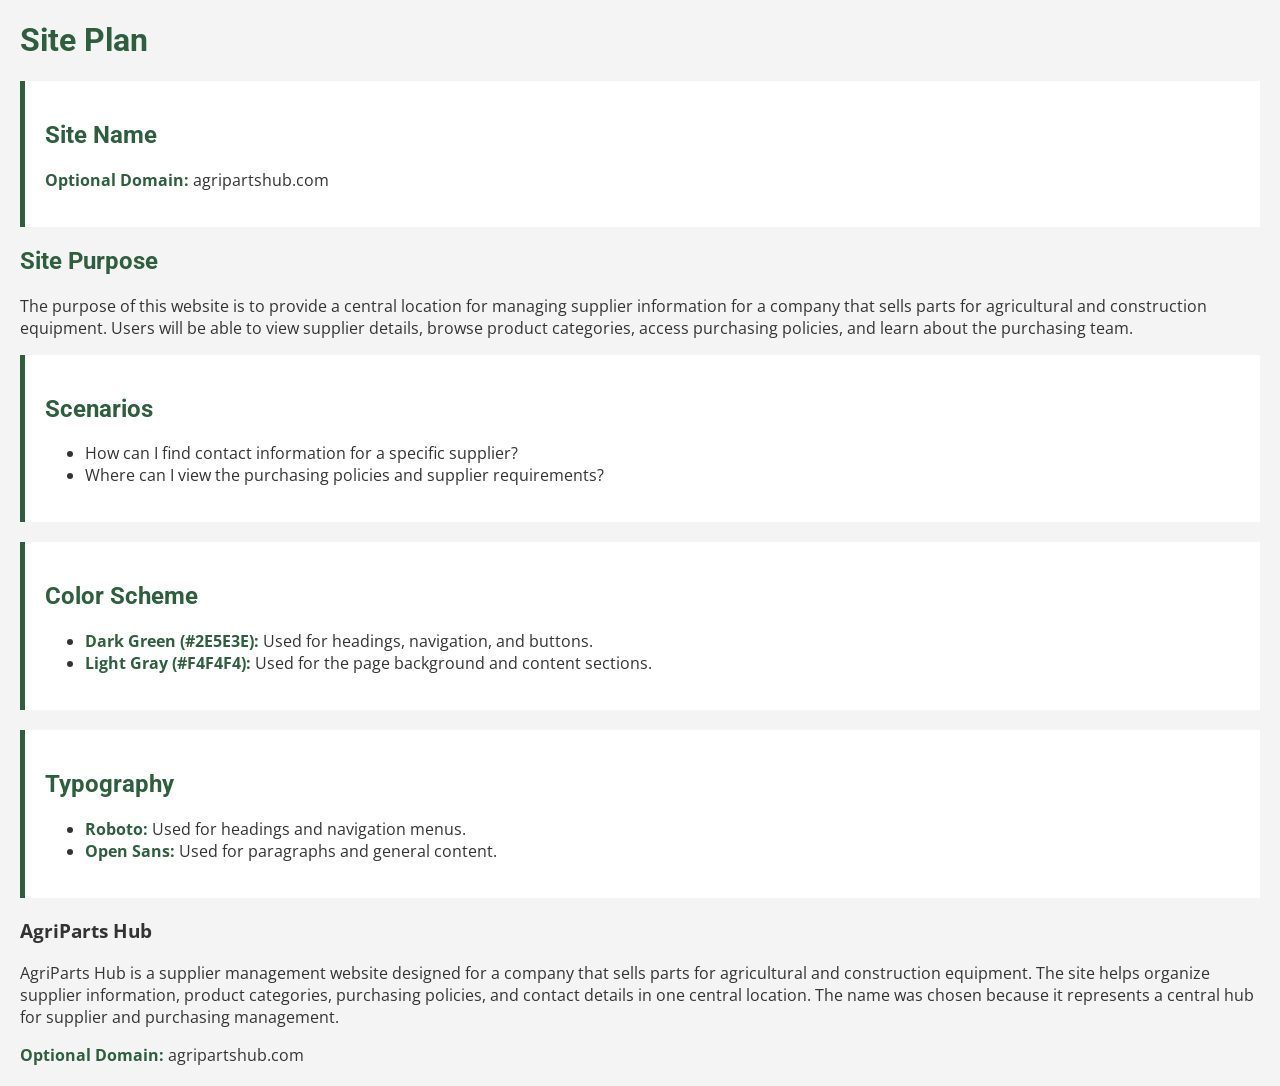
==== week05/siteplan.html @ 8150c711 "Complete site plan page" ====
<!DOCTYPE html>
<html lang="en">

<head>
    <meta charset="UTF-8">
    <meta name="viewport" content="width=device-width, initial-scale=1.0">
    <title>Site Plan - AgriParts Hub</title>
    <link rel="stylesheet" href="styles/siteplan.css">
    <link rel="preconnect" href="https://fonts.googleapis.com">
    <link rel="preconnect" href="https://fonts.gstatic.com" crossorigin>
    <link href="https://fonts.googleapis.com/css2?family=Open+Sans:wght@400;600&family=Roboto:wght@400;700&display=swap" rel="stylesheet">
</head>

<body>

    <header>
        <h1>Site Plan</h1>
    </header>

    <main>

       <section>

    <h2>Site Name</h2>
   
    <p><strong>Optional Domain:</strong> agripartshub.com</p>
</section>

</section>
    <h2>Site Purpose</h2>

    <p>
        The purpose of this website is to provide a central location for managing
        supplier information for a company that sells parts for agricultural and
        construction equipment. Users will be able to view supplier details,
        browse product categories, access purchasing policies, and learn about
        the purchasing team.
    </p>

</section>

<section>
        <h2>Scenarios</h2>
        <ul>
            <li>How can I find contact information for a specific supplier?</li>
            <li>Where can I view the purchasing policies and supplier requirements?</li>
        </ul>
    </section>

    <section>
    <h2>Color Scheme</h2>

    <ul>
        <li><strong>Dark Green (#2E5E3E):</strong> Used for headings, navigation, and buttons.</li>
        <li><strong>Light Gray (#F4F4F4):</strong> Used for the page background and content sections.</li>
    </ul>
</section>

<section>
    <h2>Typography</h2>

    <ul>
        <li><strong>Roboto:</strong> Used for headings and navigation menus.</li>
        <li><strong>Open Sans:</strong> Used for paragraphs and general content.</li>
    </ul>
</section>


            <h3>AgriParts Hub</h3>

            <p>
                AgriParts Hub is a supplier management website designed for a company
                that sells parts for agricultural and construction equipment. The site
                helps organize supplier information, product categories, purchasing
                policies, and contact details in one central location. The name was
                chosen because it represents a central hub for supplier and purchasing
                management.
            </p>

            <p>
                <strong>Optional Domain:</strong> agripartshub.com
            </p>

        </section>

    </main>

</body>

</html>
---- week05/styles/siteplan.css ----
body {
    font-family: "Open Sans", sans-serif;
    background-color: #F4F4F4;
    color: #333;
    margin: 20px;
}

h1,
h2 {
    font-family: "Roboto", sans-serif;
    color: #2E5E3E;
}

section {
    background: white;
    padding: 20px;
    margin-bottom: 20px;
    border-left: 5px solid #2E5E3E;
}

strong {
    color: #2E5E3E;
}
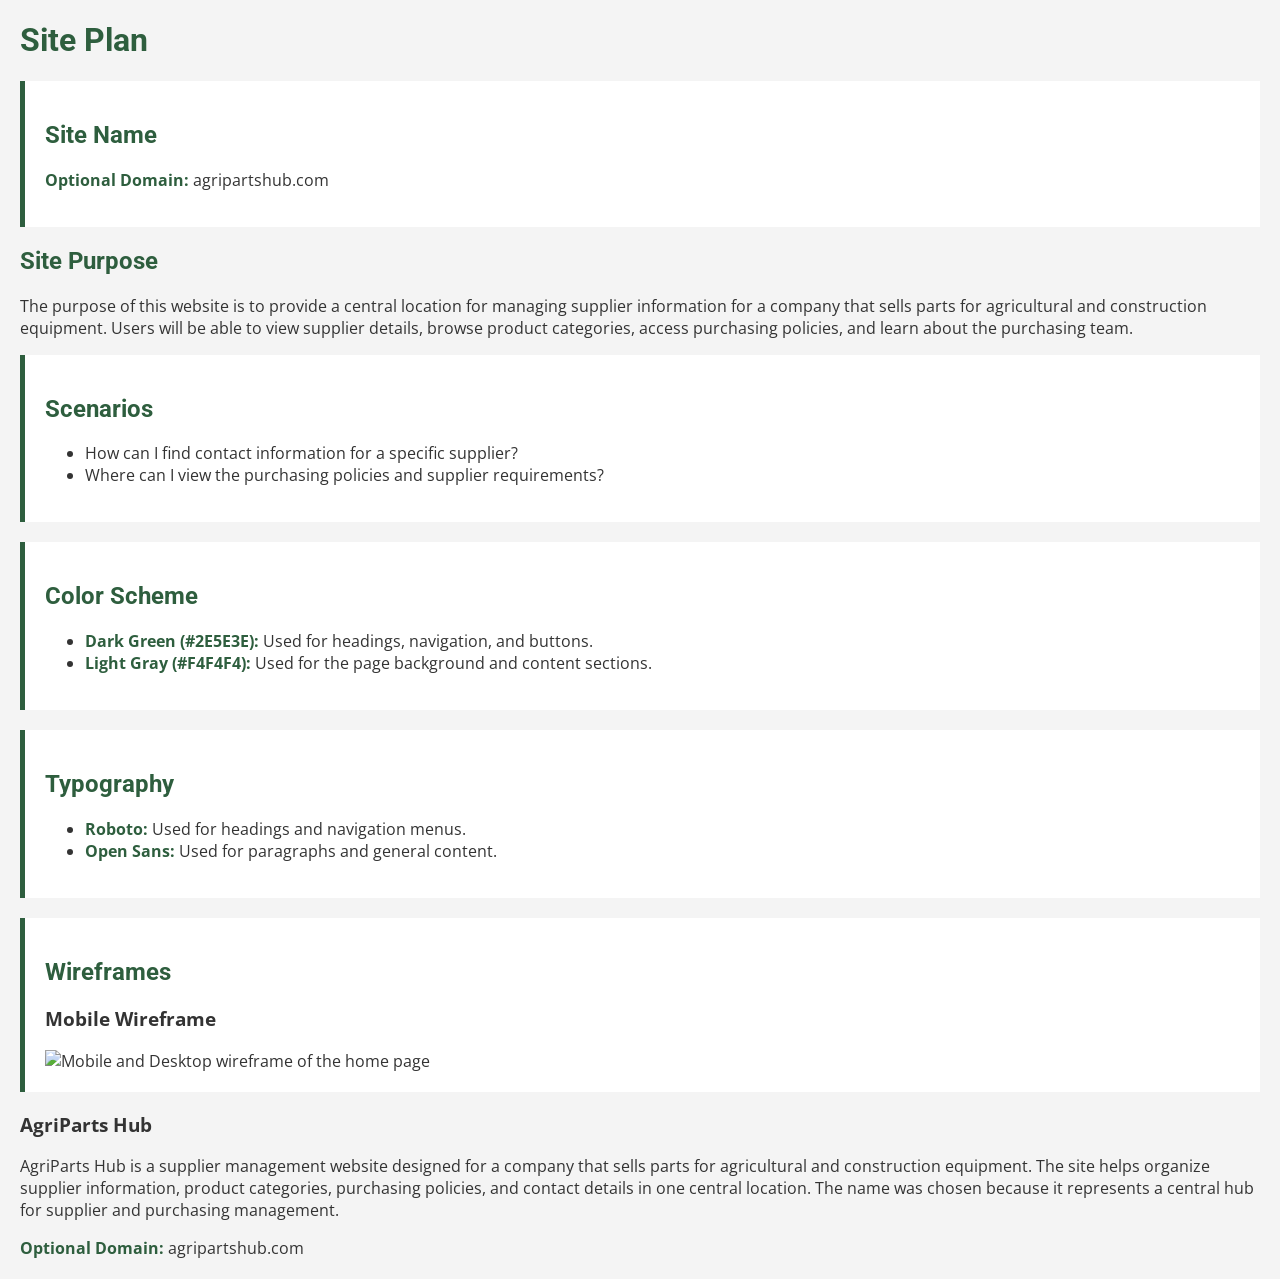
==== commit 68f6d614: "Added the image" ====
--- a/week05/siteplan.html
+++ b/week05/siteplan.html
@@ -4,6 +4,8 @@
 <head>
     <meta charset="UTF-8">
     <meta name="viewport" content="width=device-width, initial-scale=1.0">
+    <meta name="description" content="Site plan for a website project showing the purpose, audience, colors, typography, and design ideas.">
+    <meta name="author" content="Jonathan Pacheco">
     <title>Site Plan - AgriParts Hub</title>
     <link rel="stylesheet" href="styles/siteplan.css">
     <link rel="preconnect" href="https://fonts.googleapis.com">
@@ -65,6 +67,14 @@
     </ul>
 </section>
 
+<section>
+    <h2>Wireframes</h2>
+
+    <h3>Mobile Wireframe</h3>
+    <img src="images/wireframes.png" alt="Mobile and Desktop wireframe of the home page">
+
+</section>
+
 
             <h3>AgriParts Hub</h3>
 
